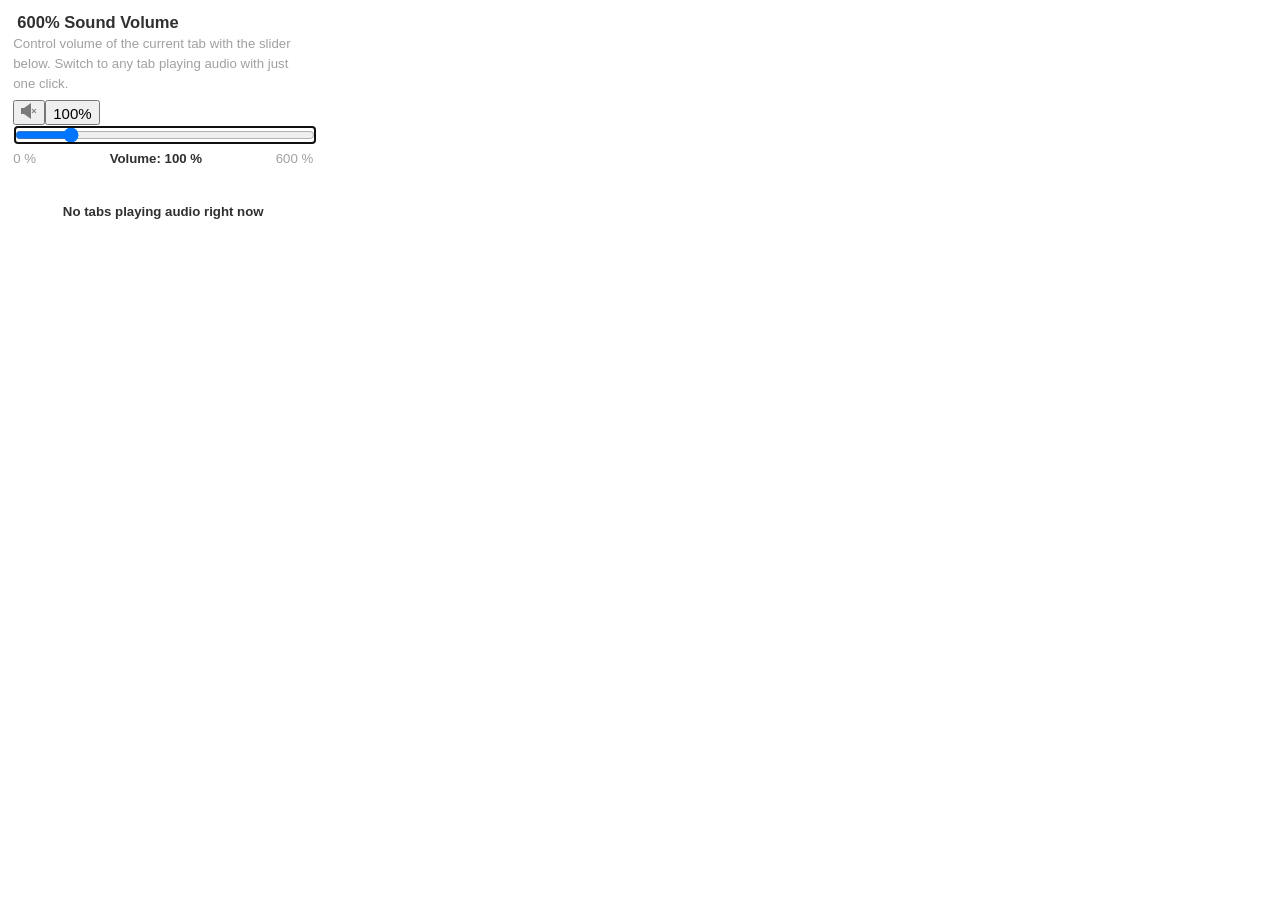
==== src/popup/index.html @ b889b4ca "chore: Moved files, add README.md" ====
<!DOCTYPE html>
<html lang="">
<head>
    <meta charset="utf-8">
    <meta http-equiv="X-UA-Compatible" content="IE=edge">
    <meta name="viewport" content="width=device-width,initial-scale=1">
    <link href="popup.css" rel="stylesheet">
    <title>600% Sound Volume</title>
    <link href="js/app.js" rel="preload" as="script">
    <link href="js/chunk-vendors.js" rel="preload" as="script">
</head>
<body>
<noscript><strong>We're sorry but popup doesn't work properly without JavaScript enabled. Please enable it to
    continue.</strong></noscript>
<div id="app"></div>
<script src="js/chunk-vendors.js"></script>
<script src="js/app.js"></script>
</body>
</html>
---- src/popup/popup.css ----
a, abbr, acronym, address, applet, article, aside, audio, b, big, blockquote, body, canvas, caption, center, cite, code, dd, del, details, dfn, div, dl, dt, em, embed, fieldset, figcaption, figure, footer, form, h1, h2, h3, h4, h5, h6, header, hgroup, html, i, iframe, img, ins, kbd, label, legend, li, main, mark, menu, nav, object, ol, output, p, pre, q, ruby, s, samp, section, small, span, strike, strong, sub, summary, sup, table, tbody, td, tfoot, th, thead, time, tr, tt, u, ul, var, video {
    margin: 0;
    padding: 0;
    border: 0;
    font-size: 100%;
    font: inherit;
    vertical-align: baseline
}

article, aside, details, figcaption, figure, footer, header, hgroup, main, menu, nav, section {
    display: block
}

[hidden] {
    display: none
}

body {
    line-height: 1
}

ol, ul {
    list-style: none
}

blockquote, q {
    quotes: none
}

blockquote:after, blockquote:before, q:after, q:before {
    content: '';
    content: none
}

table {
    border-collapse: collapse;
    border-spacing: 0
}

.link {
    text-decoration: none
}

.link:hover {
    text-decoration: underline
}

.link--external {
    color: #1c70fe
}

.header {
    margin-bottom: 0.5em
}

.header__icon {
    vertical-align: text-bottom
}

.header__name {
    display: inline-block;
    padding: 0 .25em;
    font-size: 1.25em;
    font-weight: 700
}

.header__description {
    color: #a0a0a0
}

.notification {
    display: none;
    border-color: #b8daff;
    border-radius: .25rem;
    position: relative;
    padding: .75em 2.5em .75em 1em;
    margin-bottom: 2em;
    color: #004085;
    background-color: #cce5ff
}

.notification.is-active {
    display: block
}

.notification__close {
    font-weight: 700;
    font-size: 1.5em;
    position: absolute;
    top: .25em;
    right: .25em;
    line-height: 1;
    outline: 0;
    cursor: pointer;
    border-color: transparent;
    background-color: transparent;
    color: rgba(0, 64, 133, .4)
}

.notification__close:hover {
    color: #004085
}

.notification__title {
    font-weight: 700
}

.volume-slider {
    margin-top: 0.5em
}

.volume-slider__slider {
    width: 100%
}

.volume-info {
    display: -webkit-box;
    display: -ms-flexbox;
    display: flex;
    text-align: center;
    white-space: nowrap
}

.volume-info__volume-max, .volume-info__volume-min {
    color: #a0a0a0
}

.volume-info__volume-current {
    font-weight: 700;
    width: 100%
}

.volume-info__volume-current-value {
    font-weight: 700
}

.tabs {
    margin-top: 2.5em
}

.tabs__title {
    margin-bottom: .25em;
    text-align: center;
    font-weight: 700
}

.tab {
    border-bottom: 1px solid #e0e0e0;
    display: -webkit-box;
    display: -ms-flexbox;
    display: flex;
    text-decoration: none;
    color: #606060;
    -webkit-transition-property: background-color;
    transition-property: background-color;
    -webkit-transition-duration: .3s;
    transition-duration: .3s
}

.tab:last-child {
    border-bottom: hidden
}

.tab:hover {
    background-color: #f0f0f0
}

.tab__item {
    white-space: nowrap;
    padding: .75em .25em
}

.tab__item:first-child {
    padding-left: .5em
}

.tab__item:last-child {
    padding-right: .5em
}

.tab__icon-image {
    width: 16px;
    height: 16px
}

.tab__title {
    text-overflow: ellipsis;
    overflow: hidden;
    width: 100%
}

.footer {
    margin-top: 1.5em;
    text-align: center
}

.footer__heart {
    color: #ffb3b3;
    -webkit-animation-name: heartbeat;
    animation-name: heartbeat;
    -webkit-animation-duration: 1.42857s;
    animation-duration: 1.42857s;
    -webkit-animation-iteration-count: infinite;
    animation-iteration-count: infinite;
    -webkit-animation-timing-function: ease;
    animation-timing-function: ease
}

@-webkit-keyframes heartbeat {
    0% {
        color: #ffb3b3
    }
    35% {
        color: #ff1a1a
    }
    100% {
        color: #ffb3b3
    }
}

@keyframes heartbeat {
    0% {
        color: #ffb3b3
    }
    35% {
        color: #ff1a1a
    }
    100% {
        color: #ffb3b3
    }
}

body, html {
    min-height: 100%
}

body {
    padding: 1em;
    font-size: .8275em;
    line-height: 1.5em;
    font-family: 'Helvetica Neue', 'Lucida Grande', sans-serif;
    width: 300px;
    color: #303030
}
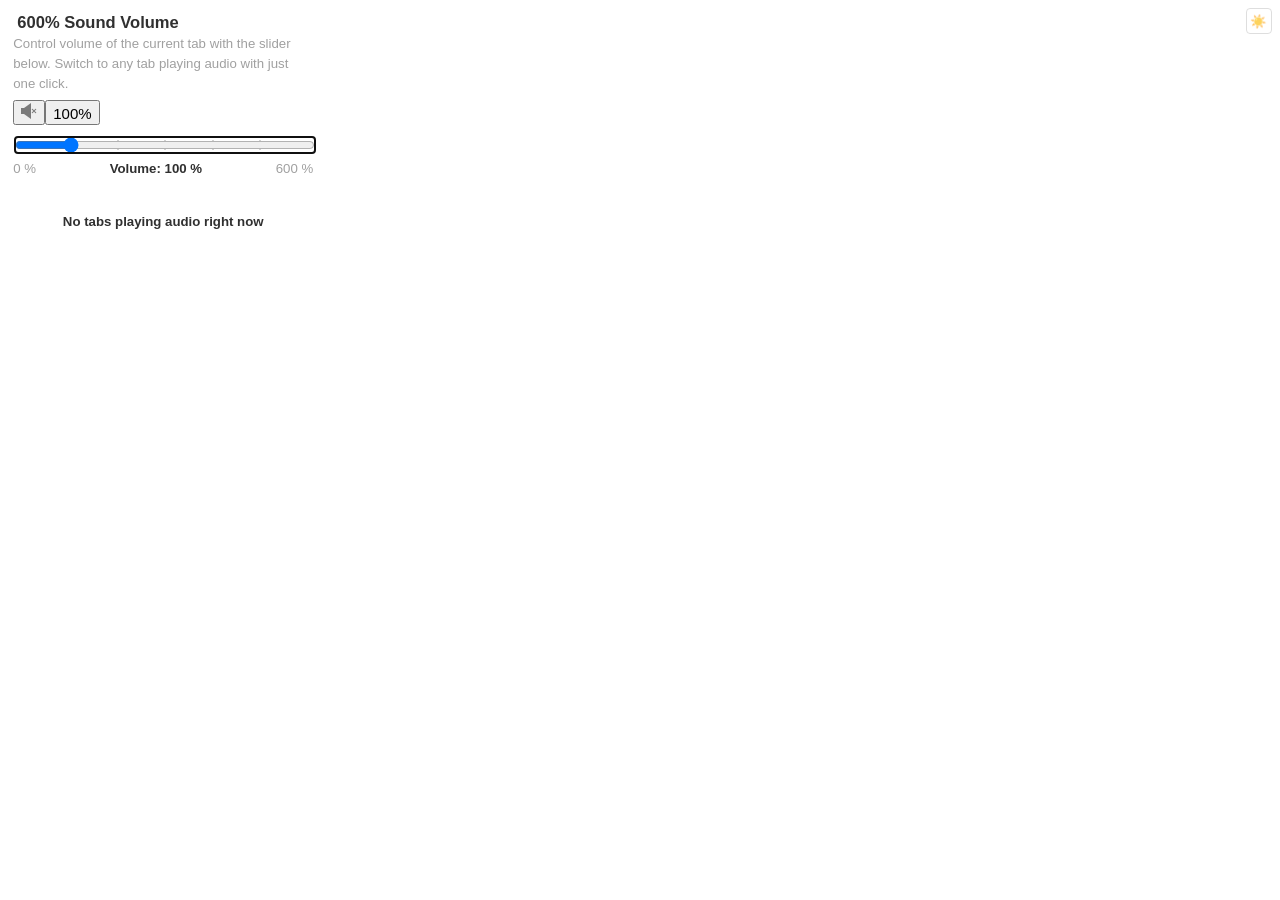
==== commit 219ed6b8: "Add dark theme and slider ticks" ====
--- a/src/popup/index.html
+++ b/src/popup/index.html
@@ -4,6 +4,7 @@
     <meta charset="utf-8">
     <meta http-equiv="X-UA-Compatible" content="IE=edge">
     <meta name="viewport" content="width=device-width,initial-scale=1">
+    <script src="js/theme-init.js"></script>
     <link href="popup.css" rel="stylesheet">
     <title>600% Sound Volume</title>
     <link href="js/app.js" rel="preload" as="script">
@@ -12,8 +13,10 @@
 <body>
 <noscript><strong>We're sorry but popup doesn't work properly without JavaScript enabled. Please enable it to
     continue.</strong></noscript>
+<button id="theme-toggle" title="Toggle dark mode"></button>
 <div id="app"></div>
 <script src="js/chunk-vendors.js"></script>
 <script src="js/app.js"></script>
+<script src="js/theme.js"></script>
 </body>
 </html>
--- a/src/popup/popup.css
+++ b/src/popup/popup.css
@@ -1,3 +1,46 @@
+:root {
+    --bg: #ffffff;
+    --text: #303030;
+    --text-muted: #a0a0a0;
+    --tab-border: #e0e0e0;
+    --tab-text: #606060;
+    --tab-hover: #f0f0f0;
+    --link-external: #1c70fe;
+    --notif-bg: #cce5ff;
+    --notif-text: #004085;
+    --notif-border: #b8daff;
+    --notif-close: rgba(0, 64, 133, .4);
+    --notif-close-hover: #004085;
+    --tick-color: rgba(0, 0, 0, 0.18);
+    --toggle-bg: transparent;
+    --toggle-border: #d0d0d0;
+    --toggle-hover: #f0f0f0;
+}
+
+html.dark {
+    --bg: #1e1e1e;
+    --text: #e0e0e0;
+    --text-muted: #909090;
+    --tab-border: #333;
+    --tab-text: #aaa;
+    --tab-hover: #2a2a2a;
+    --link-external: #5aabff;
+    --notif-bg: #162435;
+    --notif-text: #7ecbff;
+    --notif-border: #254a6e;
+    --notif-close: rgba(126, 203, 255, .3);
+    --notif-close-hover: #7ecbff;
+    --tick-color: rgba(255, 255, 255, 0.2);
+    --toggle-bg: transparent;
+    --toggle-border: #444;
+    --toggle-hover: #2a2a2a;
+}
+
+html.dark body {
+    background: var(--bg);
+    color: var(--text);
+}
+
 a, abbr, acronym, address, applet, article, aside, audio, b, big, blockquote, body, canvas, caption, center, cite, code, dd, del, details, dfn, div, dl, dt, em, embed, fieldset, figcaption, figure, footer, form, h1, h2, h3, h4, h5, h6, header, hgroup, html, i, iframe, img, ins, kbd, label, legend, li, main, mark, menu, nav, object, ol, output, p, pre, q, ruby, s, samp, section, small, span, strike, strong, sub, summary, sup, table, tbody, td, tfoot, th, thead, time, tr, tt, u, ul, var, video {
     margin: 0;
     padding: 0;
@@ -46,7 +89,7 @@
 }
 
 .link--external {
-    color: #1c70fe
+    color: var(--link-external)
 }
 
 .header {
@@ -65,18 +108,18 @@
 }
 
 .header__description {
-    color: #a0a0a0
+    color: var(--text-muted)
 }
 
 .notification {
     display: none;
-    border-color: #b8daff;
+    border-color: var(--notif-border);
     border-radius: .25rem;
     position: relative;
     padding: .75em 2.5em .75em 1em;
     margin-bottom: 2em;
-    color: #004085;
-    background-color: #cce5ff
+    color: var(--notif-text);
+    background-color: var(--notif-bg)
 }
 
 .notification.is-active {
@@ -94,11 +137,11 @@
     cursor: pointer;
     border-color: transparent;
     background-color: transparent;
-    color: rgba(0, 64, 133, .4)
+    color: var(--notif-close)
 }
 
 .notification__close:hover {
-    color: #004085
+    color: var(--notif-close-hover)
 }
 
 .notification__title {
@@ -110,7 +153,8 @@
 }
 
 .volume-slider__slider {
-    width: 100%
+    width: 100%;
+    margin-top: 12px
 }
 
 .volume-info {
@@ -122,7 +166,7 @@
 }
 
 .volume-info__volume-max, .volume-info__volume-min {
-    color: #a0a0a0
+    color: var(--text-muted)
 }
 
 .volume-info__volume-current {
@@ -145,12 +189,12 @@
 }
 
 .tab {
-    border-bottom: 1px solid #e0e0e0;
+    border-bottom: 1px solid var(--tab-border);
     display: -webkit-box;
     display: -ms-flexbox;
     display: flex;
     text-decoration: none;
-    color: #606060;
+    color: var(--tab-text);
     -webkit-transition-property: background-color;
     transition-property: background-color;
     -webkit-transition-duration: .3s;
@@ -162,7 +206,7 @@
 }
 
 .tab:hover {
-    background-color: #f0f0f0
+    background-color: var(--tab-hover)
 }
 
 .tab__item {
@@ -240,5 +284,60 @@
     line-height: 1.5em;
     font-family: 'Helvetica Neue', 'Lucida Grande', sans-serif;
     width: 300px;
-    color: #303030
-}+    color: var(--text);
+    background: var(--bg);
+    transition: background .2s, color .2s
+}
+
+#theme-toggle {
+    position: fixed;
+    top: .6em;
+    right: .6em;
+    background: var(--toggle-bg);
+    border: 1px solid var(--toggle-border);
+    border-radius: .3em;
+    cursor: pointer;
+    font-size: 1em;
+    line-height: 1;
+    width: 2em;
+    height: 2em;
+    padding: 0;
+    display: flex;
+    align-items: center;
+    justify-content: center;
+    opacity: .7;
+    transition: opacity .2s, background .2s
+}
+
+#theme-toggle:hover {
+    opacity: 1;
+    background: var(--toggle-hover)
+}
+
+.slider-ticks-wrap {
+    position: absolute;
+    pointer-events: none;
+    z-index: 0
+}
+
+.slider-ticks-wrap span {
+    position: absolute;
+    width: 2px;
+    height: 65%;
+    top: 17%;
+    background: var(--tick-color);
+    transform: translateX(-50%)
+}
+
+html.dark .volume-slider button {
+    background: #2a2a2a;
+    color: var(--text);
+    outline: 1px solid #444;
+    outline-offset: -1px;
+    border-radius: .2em;
+    cursor: pointer
+}
+
+html.dark .volume-slider button:hover {
+    background: #363636
+}
